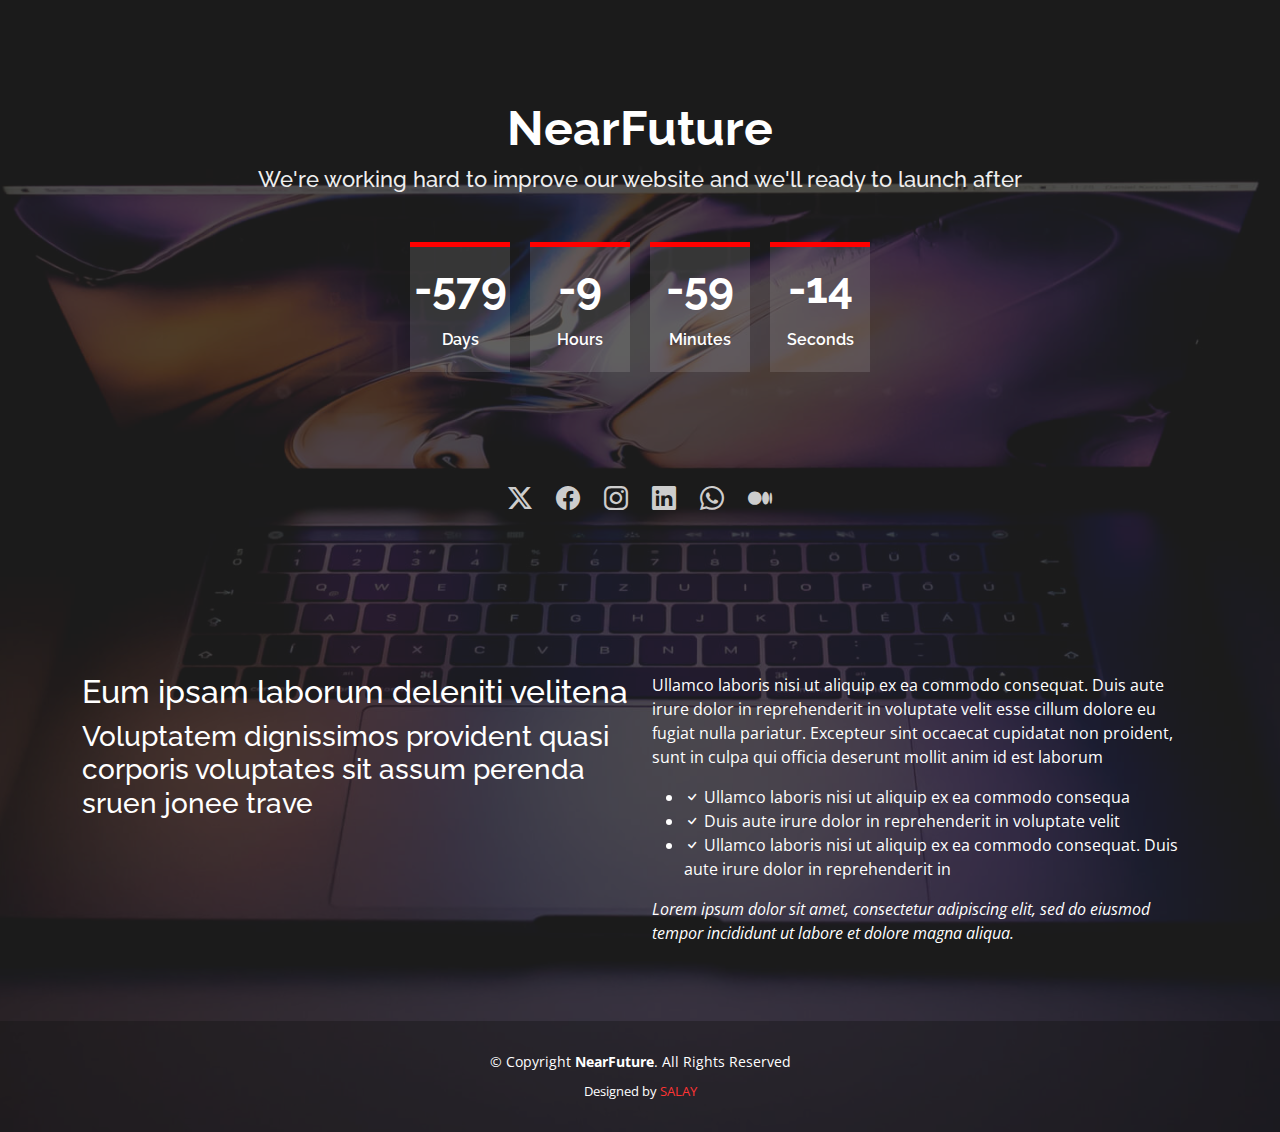
==== nearfuture/index.html @ bf5b2719 "Added yummy template files" ====
<!DOCTYPE html>
<html lang="en">

<head>
  <meta charset="utf-8">
  <meta content="width=device-width, initial-scale=1.0" name="viewport">
  <title>NearFuture - Website Template</title>
  <meta content="" name="description">
  <meta content="" name="keywords">

  <!-- Favicons -->
  <link href="assets/img/favicon.png" rel="icon">
  <link href="assets/img/apple-touch-icon.png" rel="apple-touch-icon">

  <!-- Google Fonts -->
  <link href="https://fonts.googleapis.com/css?family=Open+Sans:300,300i,400,400i,600,600i,700,700i|Raleway:300,300i,400,400i,600,600i,700,700i" rel="stylesheet">

  <!-- Vendor CSS Files -->
  <link href="assets/vendor/bootstrap/css/bootstrap.min.css" rel="stylesheet">
  <link href="assets/vendor/bootstrap-icons/bootstrap-icons.css" rel="stylesheet">

  <!-- Template Main CSS File -->
  <link href="assets/css/style.css" rel="stylesheet">
</head>

<body>
  <!-- ======= Header ======= -->
  <header id="header" class="d-flex align-items-center">
    <div class="container d-flex flex-column align-items-center">
      <h1>NearFuture</h1>
      <h2>We're working hard to improve our website and we'll ready to launch after</h2>
      <div class="countdown d-flex justify-content-center" data-count="2024/12/25">
        <div>
          <h3>%d</h3>
          <h4>Days</h4>
        </div>
        <div>
          <h3>%h</h3>
          <h4>Hours</h4>
        </div>
        <div>
          <h3>%m</h3>
          <h4>Minutes</h4>
        </div>
        <div>
          <h3>%s</h3>
          <h4>Seconds</h4>
        </div>
      </div>
      <div class="social-links text-center">
        <a href="#" class="twitter"><i class="bi bi-twitter-x"></i></a>
        <a href="#" class="facebook"><i class="bi bi-facebook"></i></a>
        <a href="https://instagram.com/heli.toon" class="instagram"><i class="bi bi-instagram"></i></a>
        <a href="#" class="linkedin"><i class="bi bi-linkedin"></i></a>
        <a href="https://wa.me/233535760503" class="whatsapp"><i class="bi bi-whatsapp"></i></a>
        <a href="#" class="medium"><i class="bi bi-medium"></i></a>
      </div>
    </div>
  </header><!-- End #header -->

  <main id="main">
    <!-- ======= About Us Section ======= -->
    <section id="about" class="about">
      <div class="container">

        <div class="row content">
          <div class="col-lg-6">
            <h2>Eum ipsam laborum deleniti velitena</h2>
            <h3>Voluptatem dignissimos provident quasi corporis voluptates sit assum perenda sruen jonee trave</h3>
          </div>
          <div class="col-lg-6 pt-4 pt-lg-0">
            <p>
              Ullamco laboris nisi ut aliquip ex ea commodo consequat. Duis aute irure dolor in reprehenderit in voluptate
              velit esse cillum dolore eu fugiat nulla pariatur. Excepteur sint occaecat cupidatat non proident, sunt in
              culpa qui officia deserunt mollit anim id est laborum
            </p>
            <ul>
              <li><i class="bi bi-check"></i> Ullamco laboris nisi ut aliquip ex ea commodo consequa</li>
              <li><i class="bi bi-check"></i> Duis aute irure dolor in reprehenderit in voluptate velit</li>
              <li><i class="bi bi-check"></i> Ullamco laboris nisi ut aliquip ex ea commodo consequat. Duis aute irure dolor in reprehenderit in</li>
            </ul>
            <p class="fst-italic">
              Lorem ipsum dolor sit amet, consectetur adipiscing elit, sed do eiusmod tempor incididunt ut labore et dolore
              magna aliqua.
            </p>
          </div>
        </div>

      </div>
    </section><!-- End About Us Section -->
  </main><!-- End #main -->

  <!-- ======= Footer ======= -->
  <footer id="footer">
    <div class="container">
      <div class="copyright">
        &copy; Copyright <strong><span>NearFuture</span></strong>. All Rights Reserved
      </div>
      <div class="credits">
        Designed by <a href="#">SALAY</a>
      </div>
    </div>
  </footer><!-- End #footer -->

  <a href="#" class="back-to-top d-flex align-items-center justify-content-center"><i class="bi bi-arrow-up-short"></i></a>

  <!-- Vendor JS Files -->
  <script src="assets/vendor/bootstrap/js/bootstrap.bundle.min.js"></script>
  <script src="assets/vendor/php-email-form/validate.js"></script>

  <script src="assets/js/main.js"></script>

</body>

</html>
---- nearfuture/assets/css/style.css ----
/*--------------------------------------------------------------
# General
--------------------------------------------------------------*/
body {
  font-family: "Open Sans", sans-serif;
  color: #fff;
  background: url("../img/bg.jpg") top center no-repeat;
  background-size: cover;
  position: relative;
}

body::before {
  content: "";
  position: absolute;
  left: 0;
  right: 0;
  top: 0;
  bottom: 0;
  background: rgba(34, 34, 34, 0.8);
}

@media (min-width: 1366px) {
  body {
    background-attachment: fixed;
  }
}

a {
  color: #ff0000;
  text-decoration: none;
}

a:hover {
  color: #ff3333;
  text-decoration: none;
}

h1,
h2,
h3,
h4,
h5,
h6 {
  font-family: "Raleway", sans-serif;
}

#main {
  position: relative;
}

/*--------------------------------------------------------------
# Back to top button
--------------------------------------------------------------*/
.back-to-top {
  position: fixed;
  visibility: hidden;
  opacity: 0;
  right: 15px;
  bottom: 15px;
  z-index: 996;
  background: #ff0000;
  width: 40px;
  height: 40px;
  border-radius: 4px;
  transition: all 0.4s;
}

.back-to-top i {
  font-size: 28px;
  color: #fff;
  line-height: 0;
}

.back-to-top:hover {
  background: #ff2929;
  color: #fff;
}

.back-to-top.active {
  visibility: visible;
  opacity: 1;
}

/*--------------------------------------------------------------
# Header
--------------------------------------------------------------*/
#header {
  position: relative;
  width: 100%;
  padding: 100px 0;
  /* countdown */
}

#header h1 {
  margin: 0 0 10px 0;
  font-size: 48px;
  font-weight: 700;
  line-height: 56px;
  color: #fff;
}

#header h2 {
  color: #eee;
  margin-bottom: 40px;
  font-size: 22px;
}

#header .countdown {
  margin-bottom: 80px;
}

#header .countdown div {
  text-align: center;
  margin: 10px;
  width: 100px;
  padding: 15px 0;
  background: rgba(255, 255, 255, 0.12);
  border-top: 5px solid #ff0000;
}

#header .countdown div h3 {
  font-weight: 700;
  font-size: 44px;
  margin-bottom: 15px;
}

#header .countdown div h4 {
  font-size: 16px;
  font-weight: 600;
}

@media (max-width: 575px) {
  #header .countdown div {
    width: 70px;
    padding: 10px 0;
    margin: 10px 8px;
  }

  #header .countdown div h3 {
    font-size: 28px;
    margin-bottom: 10px;
  }

  #header .countdown div h4 {
    font-size: 14px;
    font-weight: 500;
  }
}

#header .subscribe {
  font-size: 15px;
  text-align: center;
}

#header .subscribe h4 {
  font-size: 20px;
  font-weight: 600;
  color: #fff;
  position: relative;
  padding-bottom: 12px;
}

#header .subscribe .subscribe-form {
  min-width: 300px;
  margin-top: 10px;
  background: #fff;
  padding: 6px 10px;
  position: relative;
  text-align: left;
}

#header .subscribe .subscribe-form input[type=email] {
  border: 0;
  padding: 4px 8px;
  width: calc(100% - 100px);
}

#header .subscribe .subscribe-form input[type=submit] {
  position: absolute;
  top: 0;
  right: -2px;
  bottom: 0;
  border: 0;
  background: none;
  font-size: 16px;
  padding: 0 20px;
  background: #ff0000;
  color: #fff;
  transition: 0.3s;
  box-shadow: 0px 2px 15px rgba(0, 0, 0, 0.1);
}

#header .subscribe .subscribe-form input[type=submit]:hover {
  background: #f50000;
}

#header .subscribe .error-message {
  display: none;
  color: #ed3c0d;
  text-align: center;
  padding: 15px;
  font-weight: 600;
}

#header .subscribe .sent-message {
  display: none;
  color: #18d26e;
  text-align: center;
  padding: 15px;
  font-weight: 600;
}

#header .subscribe .loading {
  display: none;
  text-align: center;
  padding: 15px;
}

#header .subscribe .loading:before {
  content: "";
  display: inline-block;
  border-radius: 50%;
  width: 24px;
  height: 24px;
  margin: 0 10px -6px 0;
  border: 3px solid #18d26e;
  border-top-color: #eee;
  animation: animate-loading-notify 1s linear infinite;
}

@keyframes animate-loading-notify {
  0% {
    transform: rotate(0deg);
  }

  100% {
    transform: rotate(360deg);
  }
}

#header .social-links {
  margin-top: 10px;
}

#header .social-links a {
  font-size: 24px;
  display: inline-block;
  color: rgba(255, 255, 255, 0.8);
  line-height: 1;
  padding-top: 14px;
  margin: 0 10px;
  text-align: center;
  transition: 0.3s;
}

#header .social-links a:hover {
  color: #fff;
}

/*--------------------------------------------------------------
# Sections General
--------------------------------------------------------------*/
section {
  padding: 60px 0;
}

.section-bg {
  background-color: #fff5f5;
}

.section-title {
  text-align: center;
  padding-bottom: 15px;
}

.section-title h2 {
  font-size: 32px;
  font-weight: bold;
  margin-bottom: 20px;
  position: relative;
}

.section-title p {
  margin-bottom: 0;
}
/*--------------------------------------------------------------
# Footer
--------------------------------------------------------------*/
#footer {
  background: rgba(19, 19, 19, 0.4);
  padding: 30px 0;
  color: #fff;
  font-size: 14px;
  position: relative;
}

#footer .copyright {
  text-align: center;
}

#footer .credits {
  padding-top: 10px;
  text-align: center;
  font-size: 13px;
  color: #fff;
}

#footer .credits a {
  color: #ff3333;
}
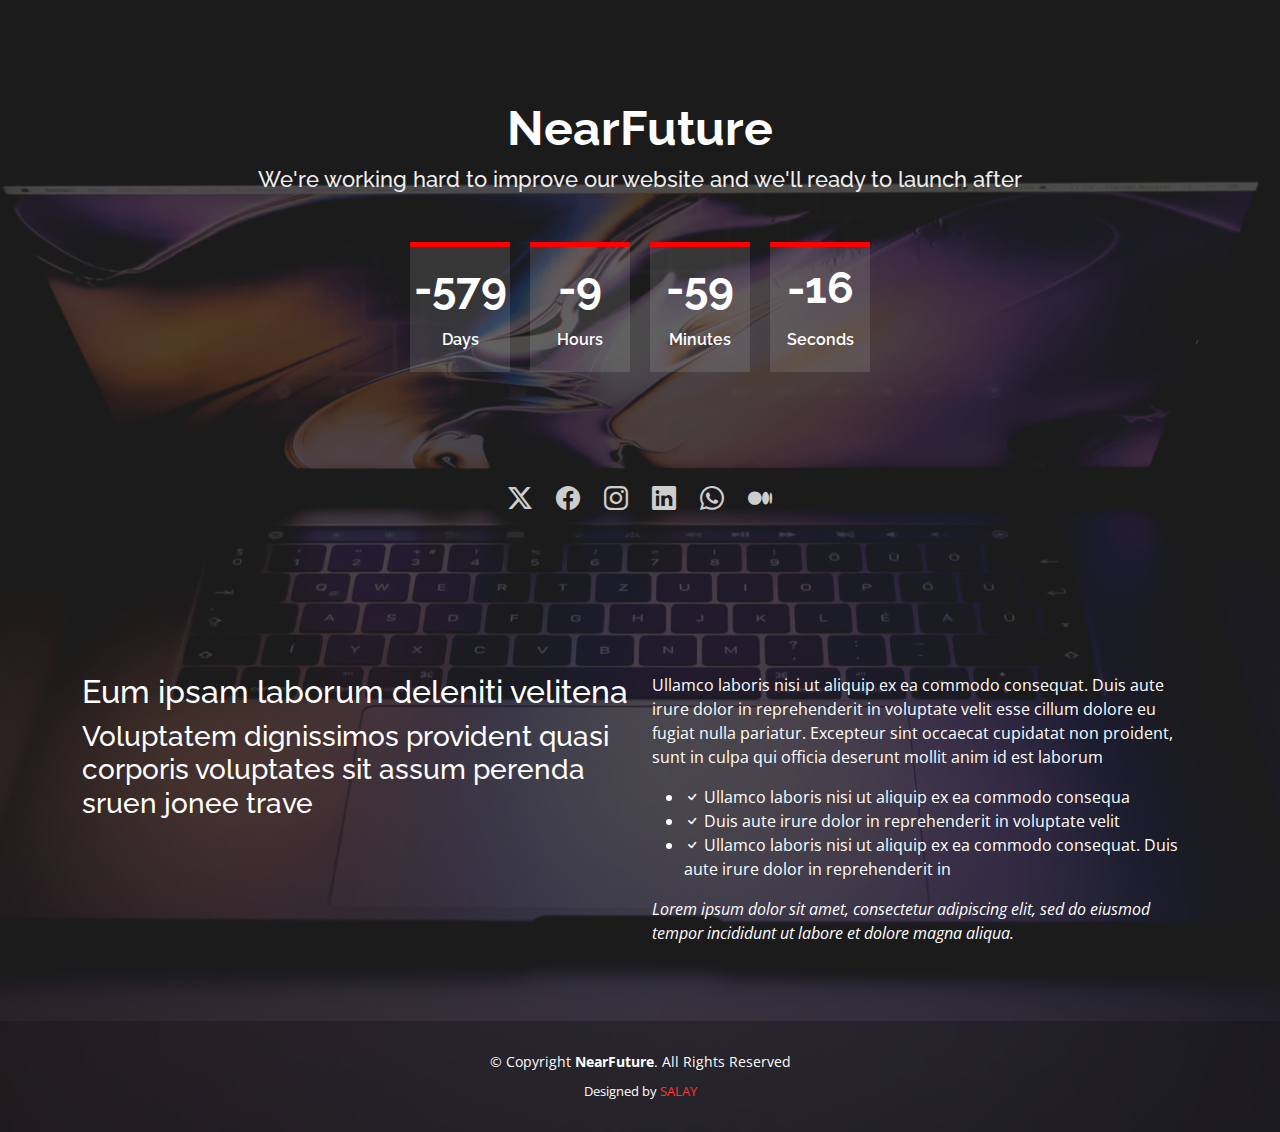
==== commit 5e26bb7b: "Deleted unnessary files" ====
--- a/nearfuture/index.html
+++ b/nearfuture/index.html
@@ -17,7 +17,7 @@
 
   <!-- Vendor CSS Files -->
   <link href="assets/vendor/bootstrap/css/bootstrap.min.css" rel="stylesheet">
-  <link href="assets/vendor/bootstrap-icons/bootstrap-icons.css" rel="stylesheet">
+  <link href="assets/vendor/bootstrap-icons/bootstrap-icons.min.css" rel="stylesheet">
 
   <!-- Template Main CSS File -->
   <link href="assets/css/style.css" rel="stylesheet">
@@ -105,9 +105,6 @@
   <a href="#" class="back-to-top d-flex align-items-center justify-content-center"><i class="bi bi-arrow-up-short"></i></a>
 
   <!-- Vendor JS Files -->
-  <script src="assets/vendor/bootstrap/js/bootstrap.bundle.min.js"></script>
-  <script src="assets/vendor/php-email-form/validate.js"></script>
-
   <script src="assets/js/main.js"></script>
 
 </body>
